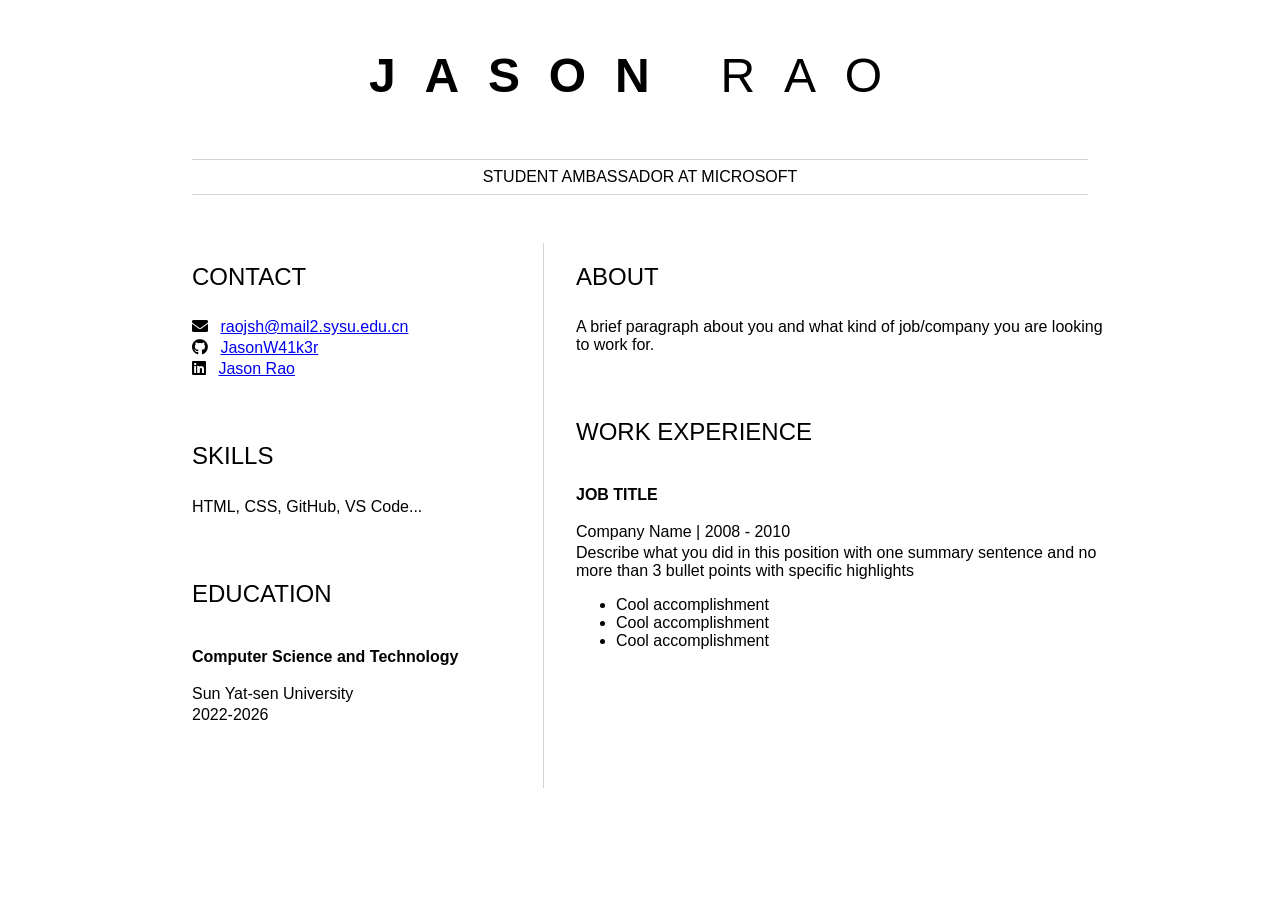
==== index.html @ 5c61548c "initial commit" ====
<html>
	<head>
		<link href="style.css" rel="stylesheet">
        <link rel="stylesheet" href="https://cdnjs.cloudflare.com/ajax/libs/font-awesome/5.15.4/css/all.min.css">
		<title>Your Name resume</title>
	</head>

	<body>
		<header id="header">
			<!-- resume header with your name and title -->
			<h1><b>JASON</b> RAO</h1>
			<hr>
			STUDENT AMBASSADOR AT MICROSOFT
			<hr>
		</header>
		<main>
			<article id="mainLeft">
				<section>
					<h2>CONTACT</h2>
					<p>
                        <i class="fa fa-envelope" aria-hidden="true"></i>
                        <a href="mailto:raojsh@mail2.sysu.edu.cn">raojsh@mail2.sysu.edu.cn</a>
                    </p>
                    <p>
                        <i class="fab fa-github" aria-hidden="true"></i>
                        <a href="github.com/JasonW41k3r">JasonW41k3r</a>
                    </p>
                    <p>
                        <i class="fab fa-linkedin" aria-hidden="true"></i>
                        <a href="linkedin.com/jason-rao-028b2226b">Jason Rao</a>
                    </p>
				</section>
				<section>
					<h2>SKILLS</h2>
                    <p>HTML, CSS, GitHub, VS Code...</p>
				</section>
				<section>
					<h2>EDUCATION</h2>
					<h3><b>Computer Science and Technology</b></h3>
	<p>
		Sun Yat-sen University
	</p>
	<p>
		2022-2026
	</p>
				</section>            
			</article>
			<article id="mainRight">
				<section>
					<h2>ABOUT</h2>
					<p>A brief paragraph about you and what kind of job/company you are looking to work for.</p>
				</section>
				<section>
					<h2>WORK EXPERIENCE</h2>
					<h3><b>JOB TITLE</b></h3>
<p>
		Company Name | 2008 - 2010
</p>
<p>
		Describe what you did in this position with one summary sentence and no more than 3 bullet points with specific highlights
</p>
<ul>
		<li>Cool accomplishment</li>
		<li>Cool accomplishment</li>
		<li>Cool accomplishment</li>
</ul>
				</section>
			</article>
		</main>
	</body>
</html>
---- style.css ----
body {
    font-family: 'Segoe UI', Tahoma, Geneva, Verdana, sans-serif;
    font-size: 16px;
    max-width: 960px;
    margin: auto;
}

h1 {
    font-size: 3em;
    letter-spacing: .6em;
    padding-top: 1em;
    padding-bottom: 1em;
}

h2 {
    font-size: 1.5em;
    padding-bottom: 1em;
}

h3 {
    font-size: 1em;
    padding-bottom: 1em;
}

main { 
    display: grid;
    grid-template-columns: 40% 60%;
    margin-top: 3em;
}

header {
    text-align: center;
    margin: auto 2em;
}

section {
    margin: auto 1em 4em 2em;
}

i {
    margin-right: .5em;
}

p {
    margin: .2em auto
}

hr {
    border: none;
    background-color: lightgray;
    height: 1px;
}

h1, h2, h3 {
    font-weight: 100;
    margin-bottom: 0;
}

#mainLeft {
    border-right: 1px solid lightgray;
}
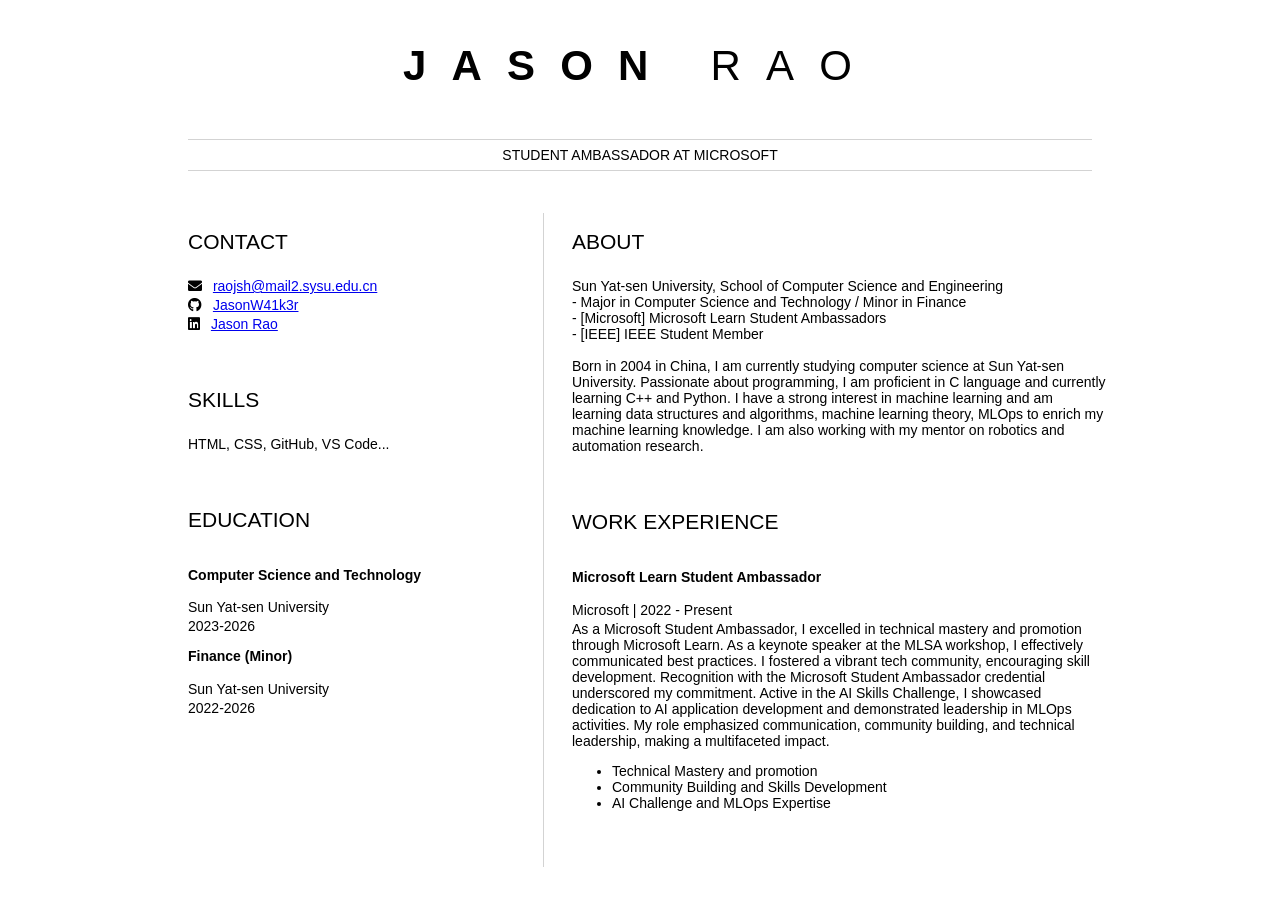
==== commit 3138b80c: "change" ====
--- a/index.html
+++ b/index.html
@@ -41,6 +41,13 @@
 		Sun Yat-sen University
 	</p>
 	<p>
+		2023-2026
+	</p>
+	<h3><b>Finance (Minor)</b></h3>
+	<p>
+		Sun Yat-sen University
+	</p>
+	<p>
 		2022-2026
 	</p>
 				</section>            
@@ -48,21 +55,27 @@
 			<article id="mainRight">
 				<section>
 					<h2>ABOUT</h2>
-					<p>A brief paragraph about you and what kind of job/company you are looking to work for.</p>
+					<p>Sun Yat-sen University, School of Computer Science and Engineering<br>
+						- Major in Computer Science and Technology / Minor in Finance<br>
+						- [Microsoft] Microsoft Learn Student Ambassadors<br>
+						- [IEEE] IEEE Student Member<br>
+						<br>
+					    Born in 2004 in China, I am currently studying computer science at Sun Yat-sen University. Passionate about programming, I am proficient in C language and currently learning C++ and Python. I have a strong interest in machine learning and am learning data structures and algorithms, machine learning theory, MLOps to enrich my machine learning knowledge. I am also working with my mentor on robotics and automation research.</p>
 				</section>
 				<section>
 					<h2>WORK EXPERIENCE</h2>
-					<h3><b>JOB TITLE</b></h3>
+					<h3><b>Microsoft Learn Student Ambassador</b></h3>
 <p>
-		Company Name | 2008 - 2010
+		Microsoft | 2022 - Present
 </p>
 <p>
-		Describe what you did in this position with one summary sentence and no more than 3 bullet points with specific highlights
+		
+As a Microsoft Student Ambassador, I excelled in technical mastery and promotion through Microsoft Learn. As a keynote speaker at the MLSA workshop, I effectively communicated best practices. I fostered a vibrant tech community, encouraging skill development. Recognition with the Microsoft Student Ambassador credential underscored my commitment. Active in the AI Skills Challenge, I showcased dedication to AI application development and demonstrated leadership in MLOps activities. My role emphasized communication, community building, and technical leadership, making a multifaceted impact.
 </p>
 <ul>
-		<li>Cool accomplishment</li>
-		<li>Cool accomplishment</li>
-		<li>Cool accomplishment</li>
+		<li>Technical Mastery and promotion</li>
+		<li>Community Building and Skills Development</li>
+		<li>AI Challenge and MLOps Expertise</li>
 </ul>
 				</section>
 			</article>
--- a/style.css
+++ b/style.css
@@ -1,6 +1,6 @@
 body {
     font-family: 'Segoe UI', Tahoma, Geneva, Verdana, sans-serif;
-    font-size: 16px;
+    font-size: 14px;
     max-width: 960px;
     margin: auto;
 }
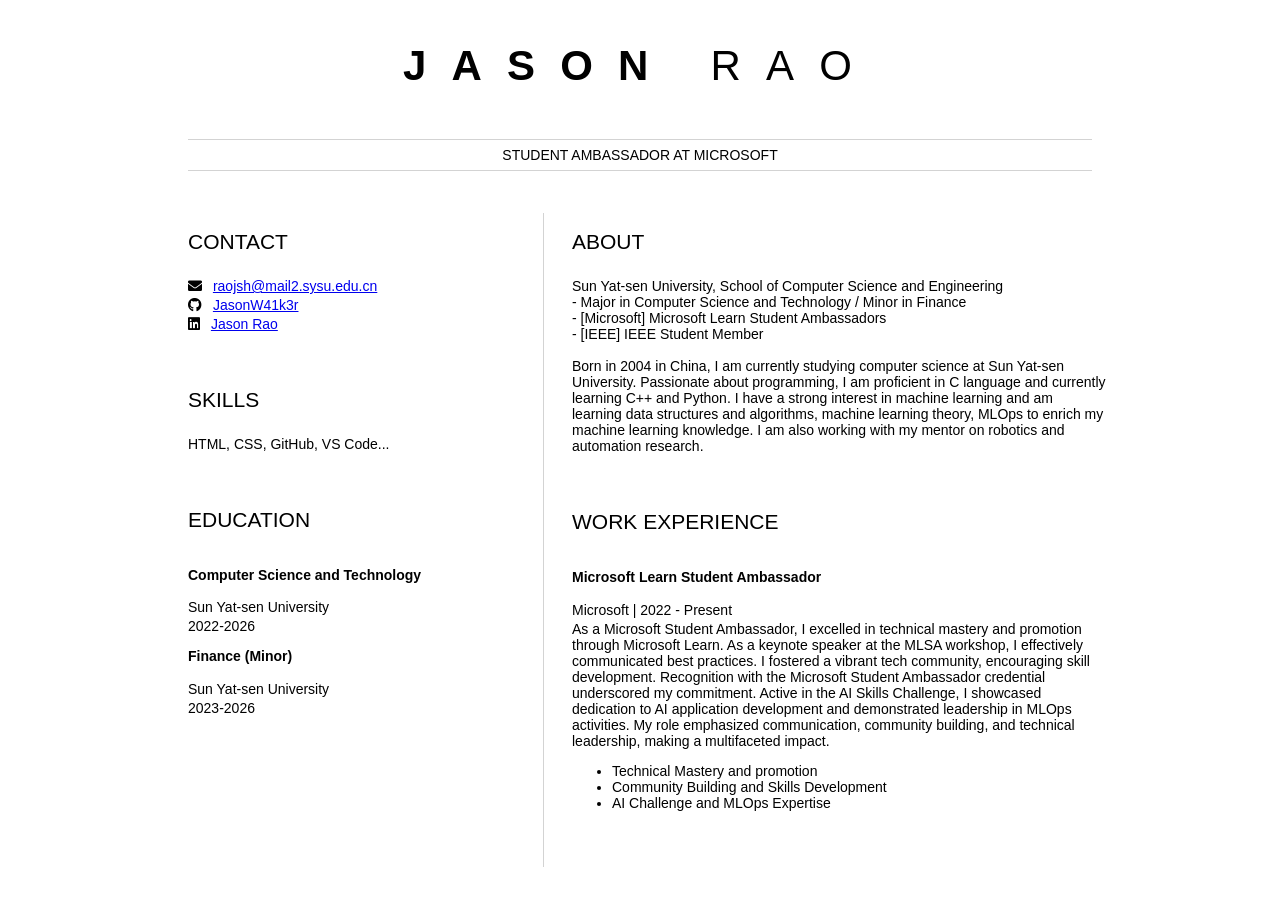
==== commit 1268a9cd: "update education" ====
--- a/index.html
+++ b/index.html
@@ -2,7 +2,7 @@
 	<head>
 		<link href="style.css" rel="stylesheet">
         <link rel="stylesheet" href="https://cdnjs.cloudflare.com/ajax/libs/font-awesome/5.15.4/css/all.min.css">
-		<title>Your Name resume</title>
+		<title>Jason Rao resume</title>
 	</head>
 
 	<body>
@@ -41,14 +41,14 @@
 		Sun Yat-sen University
 	</p>
 	<p>
-		2023-2026
+		2022-2026
 	</p>
 	<h3><b>Finance (Minor)</b></h3>
 	<p>
 		Sun Yat-sen University
 	</p>
 	<p>
-		2022-2026
+		2023-2026
 	</p>
 				</section>            
 			</article>
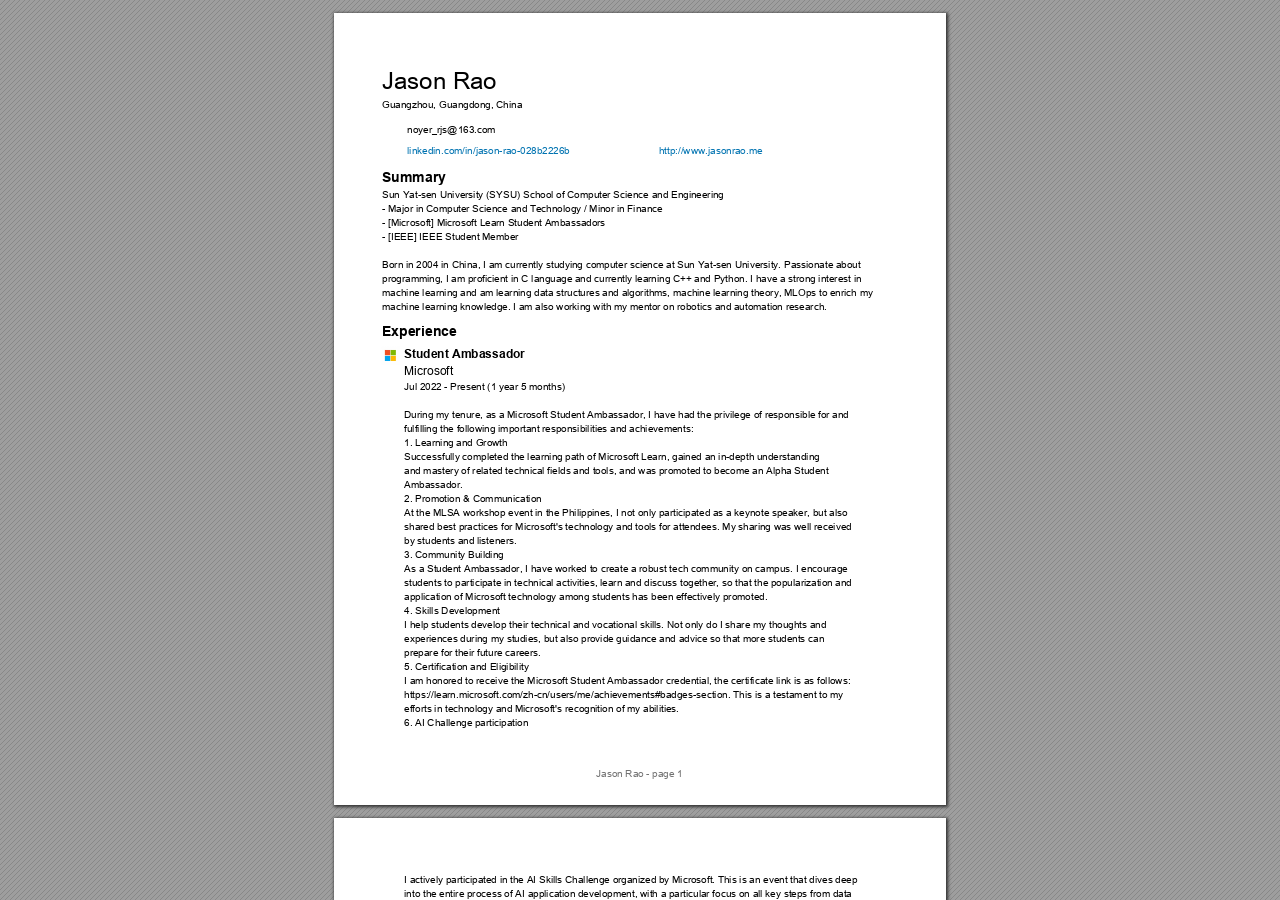
==== commit 0cbdf7a3: "Rename Resume-Jason-Rao.html to index.html" ====
--- a/index.html
+++ b/index.html
@@ -1,84 +1,266 @@
-<html>
-	<head>
-		<link href="style.css" rel="stylesheet">
-        <link rel="stylesheet" href="https://cdnjs.cloudflare.com/ajax/libs/font-awesome/5.15.4/css/all.min.css">
-		<title>Jason Rao resume</title>
-	</head>
-
-	<body>
-		<header id="header">
-			<!-- resume header with your name and title -->
-			<h1><b>JASON</b> RAO</h1>
-			<hr>
-			STUDENT AMBASSADOR AT MICROSOFT
-			<hr>
-		</header>
-		<main>
-			<article id="mainLeft">
-				<section>
-					<h2>CONTACT</h2>
-					<p>
-                        <i class="fa fa-envelope" aria-hidden="true"></i>
-                        <a href="mailto:raojsh@mail2.sysu.edu.cn">raojsh@mail2.sysu.edu.cn</a>
-                    </p>
-                    <p>
-                        <i class="fab fa-github" aria-hidden="true"></i>
-                        <a href="github.com/JasonW41k3r">JasonW41k3r</a>
-                    </p>
-                    <p>
-                        <i class="fab fa-linkedin" aria-hidden="true"></i>
-                        <a href="linkedin.com/jason-rao-028b2226b">Jason Rao</a>
-                    </p>
-				</section>
-				<section>
-					<h2>SKILLS</h2>
-                    <p>HTML, CSS, GitHub, VS Code...</p>
-				</section>
-				<section>
-					<h2>EDUCATION</h2>
-					<h3><b>Computer Science and Technology</b></h3>
-	<p>
-		Sun Yat-sen University
-	</p>
-	<p>
-		2022-2026
-	</p>
-	<h3><b>Finance (Minor)</b></h3>
-	<p>
-		Sun Yat-sen University
-	</p>
-	<p>
-		2023-2026
-	</p>
-				</section>            
-			</article>
-			<article id="mainRight">
-				<section>
-					<h2>ABOUT</h2>
-					<p>Sun Yat-sen University, School of Computer Science and Engineering<br>
-						- Major in Computer Science and Technology / Minor in Finance<br>
-						- [Microsoft] Microsoft Learn Student Ambassadors<br>
-						- [IEEE] IEEE Student Member<br>
-						<br>
-					    Born in 2004 in China, I am currently studying computer science at Sun Yat-sen University. Passionate about programming, I am proficient in C language and currently learning C++ and Python. I have a strong interest in machine learning and am learning data structures and algorithms, machine learning theory, MLOps to enrich my machine learning knowledge. I am also working with my mentor on robotics and automation research.</p>
-				</section>
-				<section>
-					<h2>WORK EXPERIENCE</h2>
-					<h3><b>Microsoft Learn Student Ambassador</b></h3>
-<p>
-		Microsoft | 2022 - Present
-</p>
-<p>
-		
-As a Microsoft Student Ambassador, I excelled in technical mastery and promotion through Microsoft Learn. As a keynote speaker at the MLSA workshop, I effectively communicated best practices. I fostered a vibrant tech community, encouraging skill development. Recognition with the Microsoft Student Ambassador credential underscored my commitment. Active in the AI Skills Challenge, I showcased dedication to AI application development and demonstrated leadership in MLOps activities. My role emphasized communication, community building, and technical leadership, making a multifaceted impact.
-</p>
-<ul>
-		<li>Technical Mastery and promotion</li>
-		<li>Community Building and Skills Development</li>
-		<li>AI Challenge and MLOps Expertise</li>
-</ul>
-				</section>
-			</article>
-		</main>
-	</body>
-</html>+<!DOCTYPE html>
+<!-- Created by pdf2htmlEX (https://github.com/pdf2htmlEX/pdf2htmlEX) -->
+<html xmlns="http://www.w3.org/1999/xhtml">
+<head>
+<meta charset="utf-8"/>
+<meta name="generator" content="pdf2htmlEX"/>
+<meta http-equiv="X-UA-Compatible" content="IE=edge,chrome=1"/>
+<style type="text/css">
+/*! 
+ * Base CSS for pdf2htmlEX
+ * Copyright 2012,2013 Lu Wang <coolwanglu@gmail.com> 
+ * https://github.com/pdf2htmlEX/pdf2htmlEX/blob/master/share/LICENSE
+ */#sidebar{position:absolute;top:0;left:0;bottom:0;width:250px;padding:0;margin:0;overflow:auto}#page-container{position:absolute;top:0;left:0;margin:0;padding:0;border:0}@media screen{#sidebar.opened+#page-container{left:250px}#page-container{bottom:0;right:0;overflow:auto}.loading-indicator{display:none}.loading-indicator.active{display:block;position:absolute;width:64px;height:64px;top:50%;left:50%;margin-top:-32px;margin-left:-32px}.loading-indicator img{position:absolute;top:0;left:0;bottom:0;right:0}}@media print{@page{margin:0}html{margin:0}body{margin:0;-webkit-print-color-adjust:exact}#sidebar{display:none}#page-container{width:auto;height:auto;overflow:visible;background-color:transparent}.d{display:none}}.pf{position:relative;background-color:white;overflow:hidden;margin:0;border:0}.pc{position:absolute;border:0;padding:0;margin:0;top:0;left:0;width:100%;height:100%;overflow:hidden;display:block;transform-origin:0 0;-ms-transform-origin:0 0;-webkit-transform-origin:0 0}.pc.opened{display:block}.bf{position:absolute;border:0;margin:0;top:0;bottom:0;width:100%;height:100%;-ms-user-select:none;-moz-user-select:none;-webkit-user-select:none;user-select:none}.bi{position:absolute;border:0;margin:0;-ms-user-select:none;-moz-user-select:none;-webkit-user-select:none;user-select:none}@media print{.pf{margin:0;box-shadow:none;page-break-after:always;page-break-inside:avoid}@-moz-document url-prefix(){.pf{overflow:visible;border:1px solid #fff}.pc{overflow:visible}}}.c{position:absolute;border:0;padding:0;margin:0;overflow:hidden;display:block}.t{position:absolute;white-space:pre;font-size:1px;transform-origin:0 100%;-ms-transform-origin:0 100%;-webkit-transform-origin:0 100%;unicode-bidi:bidi-override;-moz-font-feature-settings:"liga" 0}.t:after{content:''}.t:before{content:'';display:inline-block}.t span{position:relative;unicode-bidi:bidi-override}._{display:inline-block;color:transparent;z-index:-1}::selection{background:rgba(127,255,255,0.4)}::-moz-selection{background:rgba(127,255,255,0.4)}.pi{display:none}.d{position:absolute;transform-origin:0 100%;-ms-transform-origin:0 100%;-webkit-transform-origin:0 100%}.it{border:0;background-color:rgba(255,255,255,0.0)}.ir:hover{cursor:pointer}</style>
+<style type="text/css">
+/*! 
+ * Fancy styles for pdf2htmlEX
+ * Copyright 2012,2013 Lu Wang <coolwanglu@gmail.com> 
+ * https://github.com/pdf2htmlEX/pdf2htmlEX/blob/master/share/LICENSE
+ */@keyframes fadein{from{opacity:0}to{opacity:1}}@-webkit-keyframes fadein{from{opacity:0}to{opacity:1}}@keyframes swing{0{transform:rotate(0)}10%{transform:rotate(0)}90%{transform:rotate(720deg)}100%{transform:rotate(720deg)}}@-webkit-keyframes swing{0{-webkit-transform:rotate(0)}10%{-webkit-transform:rotate(0)}90%{-webkit-transform:rotate(720deg)}100%{-webkit-transform:rotate(720deg)}}@media screen{#sidebar{background-color:#2f3236;background-image:url("[data-uri]")}#outline{font-family:Georgia,Times,"Times New Roman",serif;font-size:13px;margin:2em 1em}#outline ul{padding:0}#outline li{list-style-type:none;margin:1em 0}#outline li>ul{margin-left:1em}#outline a,#outline a:visited,#outline a:hover,#outline a:active{line-height:1.2;color:#e8e8e8;text-overflow:ellipsis;white-space:nowrap;text-decoration:none;display:block;overflow:hidden;outline:0}#outline a:hover{color:#0cf}#page-container{background-color:#9e9e9e;background-image:url("[data-uri]");-webkit-transition:left 500ms;transition:left 500ms}.pf{margin:13px auto;box-shadow:1px 1px 3px 1px #333;border-collapse:separate}.pc.opened{-webkit-animation:fadein 100ms;animation:fadein 100ms}.loading-indicator.active{-webkit-animation:swing 1.5s ease-in-out .01s infinite alternate none;animation:swing 1.5s ease-in-out .01s infinite alternate none}.checked{background:no-repeat url([data-uri])}}</style>
+<style type="text/css">
+.ff0{font-family:sans-serif;visibility:hidden;}
+@font-face{font-family:ff1;src:url('[data-uri]')format("woff");}.ff1{font-family:ff1;line-height:1.037109;font-style:normal;font-weight:normal;visibility:visible;}
+@font-face{font-family:ff2;src:url('[data-uri]')format("woff");}.ff2{font-family:ff2;line-height:0.938477;font-style:normal;font-weight:normal;visibility:visible;}
+.m0{transform:matrix(0.250000,0.000000,0.000000,0.250000,0,0);-ms-transform:matrix(0.250000,0.000000,0.000000,0.250000,0,0);-webkit-transform:matrix(0.250000,0.000000,0.000000,0.250000,0,0);}
+.m1{transform:none;-ms-transform:none;-webkit-transform:none;}
+.v0{vertical-align:0.000000px;}
+.ls0{letter-spacing:0.000000px;}
+.sc_{text-shadow:none;}
+.sc0{text-shadow:-0.015em 0 transparent,0 0.015em transparent,0.015em 0 transparent,0 -0.015em  transparent;}
+@media screen and (-webkit-min-device-pixel-ratio:0){
+.sc_{-webkit-text-stroke:0px transparent;}
+.sc0{-webkit-text-stroke:0.015em transparent;text-shadow:none;}
+}
+.ws1{word-spacing:0.000000px;}
+.ws0{word-spacing:345.200000px;}
+._0{margin-left:-2.640000px;}
+.fc1{color:rgb(0,115,177);}
+.fc2{color:rgb(114,114,114);}
+.fc0{color:rgb(0,0,0);}
+.fs1{font-size:40.000000px;}
+.fs3{font-size:48.000000px;}
+.fs2{font-size:56.000000px;}
+.fs0{font-size:96.000000px;}
+.y0{bottom:-0.500000px;}
+.y2b{bottom:28.405000px;}
+.y2a{bottom:79.196999px;}
+.y29{bottom:93.196999px;}
+.y28{bottom:107.196999px;}
+.y27{bottom:121.196999px;}
+.y26{bottom:135.196999px;}
+.y25{bottom:149.196999px;}
+.y24{bottom:163.196999px;}
+.y23{bottom:177.196999px;}
+.y22{bottom:191.196999px;}
+.y21{bottom:205.196999px;}
+.y20{bottom:219.196999px;}
+.y1f{bottom:233.196999px;}
+.y1e{bottom:247.196999px;}
+.y1d{bottom:261.196999px;}
+.y1c{bottom:275.196999px;}
+.y1b{bottom:289.196999px;}
+.y1a{bottom:303.196999px;}
+.y19{bottom:317.196999px;}
+.y18{bottom:331.196999px;}
+.y17{bottom:345.196999px;}
+.y3c{bottom:349.745001px;}
+.y16{bottom:359.196999px;}
+.y3b{bottom:363.745000px;}
+.y15{bottom:373.196999px;}
+.y3a{bottom:379.723999px;}
+.y14{bottom:387.197001px;}
+.y13{bottom:401.197000px;}
+.y39{bottom:414.652000px;}
+.y12{bottom:415.197000px;}
+.y11{bottom:430.078000px;}
+.y10{bottom:446.884000px;}
+.y38{bottom:451.452000px;}
+.yf{bottom:468.776000px;}
+.y37{bottom:488.252000px;}
+.ye{bottom:494.816999px;}
+.yd{bottom:508.816999px;}
+.y36{bottom:510.143997px;}
+.yc{bottom:522.816999px;}
+.yb{bottom:536.816999px;}
+.y35{bottom:544.185000px;}
+.ya{bottom:550.816999px;}
+.y34{bottom:559.066000px;}
+.y9{bottom:564.816999px;}
+.y33{bottom:575.872000px;}
+.y8{bottom:578.816999px;}
+.y7{bottom:592.817001px;}
+.y6{bottom:606.817000px;}
+.y32{bottom:611.785000px;}
+.y5{bottom:622.796000px;}
+.y31{bottom:626.666000px;}
+.y30{bottom:643.472000px;}
+.y4{bottom:651.229000px;}
+.y2f{bottom:665.364000px;}
+.y3{bottom:672.013000px;}
+.y2{bottom:697.405000px;}
+.y2e{bottom:699.404999px;}
+.y2d{bottom:713.405001px;}
+.y1{bottom:715.771999px;}
+.y2c{bottom:727.405000px;}
+.h3{height:33.085938px;}
+.h5{height:34.945312px;}
+.h6{height:39.703125px;}
+.h4{height:40.769531px;}
+.h2{height:79.406250px;}
+.h0{height:792.000000px;}
+.h1{height:792.500000px;}
+.w0{width:612.000000px;}
+.w1{width:612.500000px;}
+.x0{left:0.000000px;}
+.x1{left:48.000000px;}
+.x5{left:54.000000px;}
+.x3{left:70.000000px;}
+.x2{left:73.000000px;}
+.x4{left:262.385010px;}
+@media print{
+.v0{vertical-align:0.000000pt;}
+.ls0{letter-spacing:0.000000pt;}
+.ws1{word-spacing:0.000000pt;}
+.ws0{word-spacing:460.266667pt;}
+._0{margin-left:-3.520000pt;}
+.fs1{font-size:53.333333pt;}
+.fs3{font-size:64.000000pt;}
+.fs2{font-size:74.666667pt;}
+.fs0{font-size:128.000000pt;}
+.y0{bottom:-0.666667pt;}
+.y2b{bottom:37.873333pt;}
+.y2a{bottom:105.595998pt;}
+.y29{bottom:124.262665pt;}
+.y28{bottom:142.929332pt;}
+.y27{bottom:161.595998pt;}
+.y26{bottom:180.262665pt;}
+.y25{bottom:198.929332pt;}
+.y24{bottom:217.595998pt;}
+.y23{bottom:236.262665pt;}
+.y22{bottom:254.929332pt;}
+.y21{bottom:273.595998pt;}
+.y20{bottom:292.262665pt;}
+.y1f{bottom:310.929332pt;}
+.y1e{bottom:329.595998pt;}
+.y1d{bottom:348.262665pt;}
+.y1c{bottom:366.929332pt;}
+.y1b{bottom:385.595998pt;}
+.y1a{bottom:404.262665pt;}
+.y19{bottom:422.929332pt;}
+.y18{bottom:441.595998pt;}
+.y17{bottom:460.262665pt;}
+.y3c{bottom:466.326668pt;}
+.y16{bottom:478.929332pt;}
+.y3b{bottom:484.993333pt;}
+.y15{bottom:497.595998pt;}
+.y3a{bottom:506.298665pt;}
+.y14{bottom:516.262668pt;}
+.y13{bottom:534.929333pt;}
+.y39{bottom:552.869333pt;}
+.y12{bottom:553.596000pt;}
+.y11{bottom:573.437333pt;}
+.y10{bottom:595.845333pt;}
+.y38{bottom:601.936000pt;}
+.yf{bottom:625.034667pt;}
+.y37{bottom:651.002666pt;}
+.ye{bottom:659.755998pt;}
+.yd{bottom:678.422665pt;}
+.y36{bottom:680.191996pt;}
+.yc{bottom:697.089332pt;}
+.yb{bottom:715.755998pt;}
+.y35{bottom:725.580000pt;}
+.ya{bottom:734.422665pt;}
+.y34{bottom:745.421333pt;}
+.y9{bottom:753.089332pt;}
+.y33{bottom:767.829333pt;}
+.y8{bottom:771.755998pt;}
+.y7{bottom:790.422668pt;}
+.y6{bottom:809.089333pt;}
+.y32{bottom:815.713333pt;}
+.y5{bottom:830.394667pt;}
+.y31{bottom:835.554667pt;}
+.y30{bottom:857.962666pt;}
+.y4{bottom:868.305333pt;}
+.y2f{bottom:887.152000pt;}
+.y3{bottom:896.017333pt;}
+.y2{bottom:929.873333pt;}
+.y2e{bottom:932.539998pt;}
+.y2d{bottom:951.206668pt;}
+.y1{bottom:954.362666pt;}
+.y2c{bottom:969.873333pt;}
+.h3{height:44.114583pt;}
+.h5{height:46.593750pt;}
+.h6{height:52.937500pt;}
+.h4{height:54.359375pt;}
+.h2{height:105.875000pt;}
+.h0{height:1056.000000pt;}
+.h1{height:1056.666667pt;}
+.w0{width:816.000000pt;}
+.w1{width:816.666667pt;}
+.x0{left:0.000000pt;}
+.x1{left:64.000000pt;}
+.x5{left:72.000000pt;}
+.x3{left:93.333333pt;}
+.x2{left:97.333333pt;}
+.x4{left:349.846680pt;}
+}
+</style>
+<script>
+/*
+ Copyright 2012 Mozilla Foundation 
+ Copyright 2013 Lu Wang <coolwanglu@gmail.com>
+ Apachine License Version 2.0 
+*/
+(function(){function b(a,b,e,f){var c=(a.className||"").split(/\s+/g);""===c[0]&&c.shift();var d=c.indexOf(b);0>d&&e&&c.push(b);0<=d&&f&&c.splice(d,1);a.className=c.join(" ");return 0<=d}if(!("classList"in document.createElement("div"))){var e={add:function(a){b(this.element,a,!0,!1)},contains:function(a){return b(this.element,a,!1,!1)},remove:function(a){b(this.element,a,!1,!0)},toggle:function(a){b(this.element,a,!0,!0)}};Object.defineProperty(HTMLElement.prototype,"classList",{get:function(){if(this._classList)return this._classList;
+var a=Object.create(e,{element:{value:this,writable:!1,enumerable:!0}});Object.defineProperty(this,"_classList",{value:a,writable:!1,enumerable:!1});return a},enumerable:!0})}})();
+</script>
+<script>
+(function(){/*
+ pdf2htmlEX.js: Core UI functions for pdf2htmlEX 
+ Copyright 2012,2013 Lu Wang <coolwanglu@gmail.com> and other contributors 
+ https://github.com/pdf2htmlEX/pdf2htmlEX/blob/master/share/LICENSE 
+*/
+var pdf2htmlEX=window.pdf2htmlEX=window.pdf2htmlEX||{},CSS_CLASS_NAMES={page_frame:"pf",page_content_box:"pc",page_data:"pi",background_image:"bi",link:"l",input_radio:"ir",__dummy__:"no comma"},DEFAULT_CONFIG={container_id:"page-container",sidebar_id:"sidebar",outline_id:"outline",loading_indicator_cls:"loading-indicator",preload_pages:3,render_timeout:100,scale_step:0.9,key_handler:!0,hashchange_handler:!0,view_history_handler:!0,__dummy__:"no comma"},EPS=1E-6;
+function invert(a){var b=a[0]*a[3]-a[1]*a[2];return[a[3]/b,-a[1]/b,-a[2]/b,a[0]/b,(a[2]*a[5]-a[3]*a[4])/b,(a[1]*a[4]-a[0]*a[5])/b]}function transform(a,b){return[a[0]*b[0]+a[2]*b[1]+a[4],a[1]*b[0]+a[3]*b[1]+a[5]]}function get_page_number(a){return parseInt(a.getAttribute("data-page-no"),16)}function disable_dragstart(a){for(var b=0,c=a.length;b<c;++b)a[b].addEventListener("dragstart",function(){return!1},!1)}
+function clone_and_extend_objs(a){for(var b={},c=0,e=arguments.length;c<e;++c){var h=arguments[c],d;for(d in h)h.hasOwnProperty(d)&&(b[d]=h[d])}return b}
+function Page(a){if(a){this.shown=this.loaded=!1;this.page=a;this.num=get_page_number(a);this.original_height=a.clientHeight;this.original_width=a.clientWidth;var b=a.getElementsByClassName(CSS_CLASS_NAMES.page_content_box)[0];b&&(this.content_box=b,this.original_scale=this.cur_scale=this.original_height/b.clientHeight,this.page_data=JSON.parse(a.getElementsByClassName(CSS_CLASS_NAMES.page_data)[0].getAttribute("data-data")),this.ctm=this.page_data.ctm,this.ictm=invert(this.ctm),this.loaded=!0)}}
+Page.prototype={hide:function(){this.loaded&&this.shown&&(this.content_box.classList.remove("opened"),this.shown=!1)},show:function(){this.loaded&&!this.shown&&(this.content_box.classList.add("opened"),this.shown=!0)},rescale:function(a){this.cur_scale=0===a?this.original_scale:a;this.loaded&&(a=this.content_box.style,a.msTransform=a.webkitTransform=a.transform="scale("+this.cur_scale.toFixed(3)+")");a=this.page.style;a.height=this.original_height*this.cur_scale+"px";a.width=this.original_width*this.cur_scale+
+"px"},view_position:function(){var a=this.page,b=a.parentNode;return[b.scrollLeft-a.offsetLeft-a.clientLeft,b.scrollTop-a.offsetTop-a.clientTop]},height:function(){return this.page.clientHeight},width:function(){return this.page.clientWidth}};function Viewer(a){this.config=clone_and_extend_objs(DEFAULT_CONFIG,0<arguments.length?a:{});this.pages_loading=[];this.init_before_loading_content();var b=this;document.addEventListener("DOMContentLoaded",function(){b.init_after_loading_content()},!1)}
+Viewer.prototype={scale:1,cur_page_idx:0,first_page_idx:0,init_before_loading_content:function(){this.pre_hide_pages()},initialize_radio_button:function(){for(var a=document.getElementsByClassName(CSS_CLASS_NAMES.input_radio),b=0;b<a.length;b++)a[b].addEventListener("click",function(){this.classList.toggle("checked")})},init_after_loading_content:function(){this.sidebar=document.getElementById(this.config.sidebar_id);this.outline=document.getElementById(this.config.outline_id);this.container=document.getElementById(this.config.container_id);
+this.loading_indicator=document.getElementsByClassName(this.config.loading_indicator_cls)[0];for(var a=!0,b=this.outline.childNodes,c=0,e=b.length;c<e;++c)if("ul"===b[c].nodeName.toLowerCase()){a=!1;break}a||this.sidebar.classList.add("opened");this.find_pages();if(0!=this.pages.length){disable_dragstart(document.getElementsByClassName(CSS_CLASS_NAMES.background_image));this.config.key_handler&&this.register_key_handler();var h=this;this.config.hashchange_handler&&window.addEventListener("hashchange",
+function(a){h.navigate_to_dest(document.location.hash.substring(1))},!1);this.config.view_history_handler&&window.addEventListener("popstate",function(a){a.state&&h.navigate_to_dest(a.state)},!1);this.container.addEventListener("scroll",function(){h.update_page_idx();h.schedule_render(!0)},!1);[this.container,this.outline].forEach(function(a){a.addEventListener("click",h.link_handler.bind(h),!1)});this.initialize_radio_button();this.render()}},find_pages:function(){for(var a=[],b={},c=this.container.childNodes,
+e=0,h=c.length;e<h;++e){var d=c[e];d.nodeType===Node.ELEMENT_NODE&&d.classList.contains(CSS_CLASS_NAMES.page_frame)&&(d=new Page(d),a.push(d),b[d.num]=a.length-1)}this.pages=a;this.page_map=b},load_page:function(a,b,c){var e=this.pages;if(!(a>=e.length||(e=e[a],e.loaded||this.pages_loading[a]))){var e=e.page,h=e.getAttribute("data-page-url");if(h){this.pages_loading[a]=!0;var d=e.getElementsByClassName(this.config.loading_indicator_cls)[0];"undefined"===typeof d&&(d=this.loading_indicator.cloneNode(!0),
+d.classList.add("active"),e.appendChild(d));var f=this,g=new XMLHttpRequest;g.open("GET",h,!0);g.onload=function(){if(200===g.status||0===g.status){var b=document.createElement("div");b.innerHTML=g.responseText;for(var d=null,b=b.childNodes,e=0,h=b.length;e<h;++e){var p=b[e];if(p.nodeType===Node.ELEMENT_NODE&&p.classList.contains(CSS_CLASS_NAMES.page_frame)){d=p;break}}b=f.pages[a];f.container.replaceChild(d,b.page);b=new Page(d);f.pages[a]=b;b.hide();b.rescale(f.scale);disable_dragstart(d.getElementsByClassName(CSS_CLASS_NAMES.background_image));
+f.schedule_render(!1);c&&c(b)}delete f.pages_loading[a]};g.send(null)}void 0===b&&(b=this.config.preload_pages);0<--b&&(f=this,setTimeout(function(){f.load_page(a+1,b)},0))}},pre_hide_pages:function(){var a="@media screen{."+CSS_CLASS_NAMES.page_content_box+"{display:none;}}",b=document.createElement("style");b.styleSheet?b.styleSheet.cssText=a:b.appendChild(document.createTextNode(a));document.head.appendChild(b)},render:function(){for(var a=this.container,b=a.scrollTop,c=a.clientHeight,a=b-c,b=
+b+c+c,c=this.pages,e=0,h=c.length;e<h;++e){var d=c[e],f=d.page,g=f.offsetTop+f.clientTop,f=g+f.clientHeight;g<=b&&f>=a?d.loaded?d.show():this.load_page(e):d.hide()}},update_page_idx:function(){var a=this.pages,b=a.length;if(!(2>b)){for(var c=this.container,e=c.scrollTop,c=e+c.clientHeight,h=-1,d=b,f=d-h;1<f;){var g=h+Math.floor(f/2),f=a[g].page;f.offsetTop+f.clientTop+f.clientHeight>=e?d=g:h=g;f=d-h}this.first_page_idx=d;for(var g=h=this.cur_page_idx,k=0;d<b;++d){var f=a[d].page,l=f.offsetTop+f.clientTop,
+f=f.clientHeight;if(l>c)break;f=(Math.min(c,l+f)-Math.max(e,l))/f;if(d===h&&Math.abs(f-1)<=EPS){g=h;break}f>k&&(k=f,g=d)}this.cur_page_idx=g}},schedule_render:function(a){if(void 0!==this.render_timer){if(!a)return;clearTimeout(this.render_timer)}var b=this;this.render_timer=setTimeout(function(){delete b.render_timer;b.render()},this.config.render_timeout)},register_key_handler:function(){var a=this;window.addEventListener("DOMMouseScroll",function(b){if(b.ctrlKey){b.preventDefault();var c=a.container,
+e=c.getBoundingClientRect(),c=[b.clientX-e.left-c.clientLeft,b.clientY-e.top-c.clientTop];a.rescale(Math.pow(a.config.scale_step,b.detail),!0,c)}},!1);window.addEventListener("keydown",function(b){var c=!1,e=b.ctrlKey||b.metaKey,h=b.altKey;switch(b.keyCode){case 61:case 107:case 187:e&&(a.rescale(1/a.config.scale_step,!0),c=!0);break;case 173:case 109:case 189:e&&(a.rescale(a.config.scale_step,!0),c=!0);break;case 48:e&&(a.rescale(0,!1),c=!0);break;case 33:h?a.scroll_to(a.cur_page_idx-1):a.container.scrollTop-=
+a.container.clientHeight;c=!0;break;case 34:h?a.scroll_to(a.cur_page_idx+1):a.container.scrollTop+=a.container.clientHeight;c=!0;break;case 35:a.container.scrollTop=a.container.scrollHeight;c=!0;break;case 36:a.container.scrollTop=0,c=!0}c&&b.preventDefault()},!1)},rescale:function(a,b,c){var e=this.scale;this.scale=a=0===a?1:b?e*a:a;c||(c=[0,0]);b=this.container;c[0]+=b.scrollLeft;c[1]+=b.scrollTop;for(var h=this.pages,d=h.length,f=this.first_page_idx;f<d;++f){var g=h[f].page;if(g.offsetTop+g.clientTop>=
+c[1])break}g=f-1;0>g&&(g=0);var g=h[g].page,k=g.clientWidth,f=g.clientHeight,l=g.offsetLeft+g.clientLeft,m=c[0]-l;0>m?m=0:m>k&&(m=k);k=g.offsetTop+g.clientTop;c=c[1]-k;0>c?c=0:c>f&&(c=f);for(f=0;f<d;++f)h[f].rescale(a);b.scrollLeft+=m/e*a+g.offsetLeft+g.clientLeft-m-l;b.scrollTop+=c/e*a+g.offsetTop+g.clientTop-c-k;this.schedule_render(!0)},fit_width:function(){var a=this.cur_page_idx;this.rescale(this.container.clientWidth/this.pages[a].width(),!0);this.scroll_to(a)},fit_height:function(){var a=this.cur_page_idx;
+this.rescale(this.container.clientHeight/this.pages[a].height(),!0);this.scroll_to(a)},get_containing_page:function(a){for(;a;){if(a.nodeType===Node.ELEMENT_NODE&&a.classList.contains(CSS_CLASS_NAMES.page_frame)){a=get_page_number(a);var b=this.page_map;return a in b?this.pages[b[a]]:null}a=a.parentNode}return null},link_handler:function(a){var b=a.target,c=b.getAttribute("data-dest-detail");if(c){if(this.config.view_history_handler)try{var e=this.get_current_view_hash();window.history.replaceState(e,
+"","#"+e);window.history.pushState(c,"","#"+c)}catch(h){}this.navigate_to_dest(c,this.get_containing_page(b));a.preventDefault()}},navigate_to_dest:function(a,b){try{var c=JSON.parse(a)}catch(e){return}if(c instanceof Array){var h=c[0],d=this.page_map;if(h in d){for(var f=d[h],h=this.pages[f],d=2,g=c.length;d<g;++d){var k=c[d];if(null!==k&&"number"!==typeof k)return}for(;6>c.length;)c.push(null);var g=b||this.pages[this.cur_page_idx],d=g.view_position(),d=transform(g.ictm,[d[0],g.height()-d[1]]),
+g=this.scale,l=[0,0],m=!0,k=!1,n=this.scale;switch(c[1]){case "XYZ":l=[null===c[2]?d[0]:c[2]*n,null===c[3]?d[1]:c[3]*n];g=c[4];if(null===g||0===g)g=this.scale;k=!0;break;case "Fit":case "FitB":l=[0,0];k=!0;break;case "FitH":case "FitBH":l=[0,null===c[2]?d[1]:c[2]*n];k=!0;break;case "FitV":case "FitBV":l=[null===c[2]?d[0]:c[2]*n,0];k=!0;break;case "FitR":l=[c[2]*n,c[5]*n],m=!1,k=!0}if(k){this.rescale(g,!1);var p=this,c=function(a){l=transform(a.ctm,l);m&&(l[1]=a.height()-l[1]);p.scroll_to(f,l)};h.loaded?
+c(h):(this.load_page(f,void 0,c),this.scroll_to(f))}}}},scroll_to:function(a,b){var c=this.pages;if(!(0>a||a>=c.length)){c=c[a].view_position();void 0===b&&(b=[0,0]);var e=this.container;e.scrollLeft+=b[0]-c[0];e.scrollTop+=b[1]-c[1]}},get_current_view_hash:function(){var a=[],b=this.pages[this.cur_page_idx];a.push(b.num);a.push("XYZ");var c=b.view_position(),c=transform(b.ictm,[c[0],b.height()-c[1]]);a.push(c[0]/this.scale);a.push(c[1]/this.scale);a.push(this.scale);return JSON.stringify(a)}};
+pdf2htmlEX.Viewer=Viewer;})();
+</script>
+<script>
+try{
+pdf2htmlEX.defaultViewer = new pdf2htmlEX.Viewer({});
+}catch(e){}
+</script>
+<title></title>
+</head>
+<body>
+<div id="sidebar">
+<div id="outline">
+</div>
+</div>
+<div id="page-container">
+<div id="pf1" class="pf w0 h0" data-page-no="1"><div class="pc pc1 w0 h0"><img class="bi x0 y0 w1 h1" alt="" src="[data-uri]"/><div class="t m0 x1 h2 y1 ff1 fs0 fc0 sc0 ls0 ws1">Jason Rao</div><div class="t m0 x1 h3 y2 ff1 fs1 fc0 sc0 ls0 ws1">Guangzhou, Guangdong, China</div><div class="t m0 x2 h3 y3 ff1 fs1 fc0 sc0 ls0">noyer_rjs@163.com</div><div class="t m0 x2 h3 y4 ff1 fs1 fc1 sc0 ls0 ws0">linkedin.com/in/jason-rao-028b2226b<span class="_"> </span>http://www.jasonrao.me</div><div class="t m0 x1 h4 y5 ff2 fs2 fc0 sc0 ls0">Summary</div><div class="t m0 x1 h3 y6 ff1 fs1 fc0 sc0 ls0 ws1">Sun Yat-sen University (SYSU) School of Computer Science and Engineering</div><div class="t m0 x1 h3 y7 ff1 fs1 fc0 sc0 ls0 ws1">- Major in Computer Science and Technology / Minor in Finance</div><div class="t m0 x1 h3 y8 ff1 fs1 fc0 sc0 ls0 ws1">- [Microsoft] Microsoft Learn Student Ambassadors</div><div class="t m0 x1 h3 y9 ff1 fs1 fc0 sc0 ls0 ws1">- [IEEE] IEEE Student Member</div><div class="t m0 x1 h3 ya ff1 fs1 fc0 sc0 ls0"></div><div class="t m0 x1 h3 yb ff1 fs1 fc0 sc0 ls0 ws1">Born in 2004 in China, I am currently studying computer science at Sun Yat-sen University. Passionate about</div><div class="t m0 x1 h3 yc ff1 fs1 fc0 sc0 ls0 ws1">programming, I am proficient in C language and currently learning C++ and Python. I have a strong interest in</div><div class="t m0 x1 h3 yd ff1 fs1 fc0 sc0 ls0 ws1">machine learning and am learning data structures and algorithms, machine learning theory, MLOps to enrich my</div><div class="t m0 x1 h3 ye ff1 fs1 fc0 sc0 ls0 ws1">machine learning knowledge. I am also working with my mentor on robotics and automation research.</div><div class="t m0 x1 h4 yf ff2 fs2 fc0 sc0 ls0">Experience</div><div class="t m0 x3 h5 y10 ff2 fs3 fc0 sc0 ls0 ws1">Student Ambassador</div><div class="t m0 x3 h6 y11 ff1 fs3 fc0 sc0 ls0">Microsoft</div><div class="t m0 x3 h3 y12 ff1 fs1 fc0 sc0 ls0 ws1">Jul 2022 - Present (1 year 5 months)</div><div class="t m0 x3 h3 y13 ff1 fs1 fc0 sc0 ls0"></div><div class="t m0 x3 h3 y14 ff1 fs1 fc0 sc0 ls0 ws1">During my tenure, as a Microsoft Student Ambassador, I have had the privilege of responsible for and</div><div class="t m0 x3 h3 y15 ff1 fs1 fc0 sc0 ls0 ws1">fulfilling the following important responsibilities and achievements:</div><div class="t m0 x3 h3 y16 ff1 fs1 fc0 sc0 ls0 ws1">1. Learning and Growth</div><div class="t m0 x3 h3 y17 ff1 fs1 fc0 sc0 ls0 ws1">Successfully completed the learning path of Microsoft Learn, gained an in-depth understanding</div><div class="t m0 x3 h3 y18 ff1 fs1 fc0 sc0 ls0 ws1">and mastery of related technical fields and tools, and was promoted to become an Alpha Student</div><div class="t m0 x3 h3 y19 ff1 fs1 fc0 sc0 ls0">Ambassador.</div><div class="t m0 x3 h3 y1a ff1 fs1 fc0 sc0 ls0 ws1">2. Promotion &amp; Communication</div><div class="t m0 x3 h3 y1b ff1 fs1 fc0 sc0 ls0 ws1">At the MLSA workshop event in the Philippines, I not only participated as a keynote speaker, but also</div><div class="t m0 x3 h3 y1c ff1 fs1 fc0 sc0 ls0 ws1">shared best practices for Microsoft&apos;s technology and tools for attendees. My sharing was well received</div><div class="t m0 x3 h3 y1d ff1 fs1 fc0 sc0 ls0 ws1">by students and listeners.</div><div class="t m0 x3 h3 y1e ff1 fs1 fc0 sc0 ls0 ws1">3. Community Building</div><div class="t m0 x3 h3 y1f ff1 fs1 fc0 sc0 ls0 ws1">As a Student Ambassador, I have worked to create a robust tech community on campus. I encourage</div><div class="t m0 x3 h3 y20 ff1 fs1 fc0 sc0 ls0 ws1">students to participate in technical activities, learn and discuss together, so that the popularization and</div><div class="t m0 x3 h3 y21 ff1 fs1 fc0 sc0 ls0 ws1">application of Microsoft technology among students has been effectively promoted.</div><div class="t m0 x3 h3 y22 ff1 fs1 fc0 sc0 ls0 ws1">4. Skills Development</div><div class="t m0 x3 h3 y23 ff1 fs1 fc0 sc0 ls0 ws1">I help students develop their technical and vocational skills. Not only do I share my thoughts and</div><div class="t m0 x3 h3 y24 ff1 fs1 fc0 sc0 ls0 ws1">experiences during my studies, but also provide guidance and advice so that more students can</div><div class="t m0 x3 h3 y25 ff1 fs1 fc0 sc0 ls0 ws1">prepare for their future careers.</div><div class="t m0 x3 h3 y26 ff1 fs1 fc0 sc0 ls0 ws1">5. Certification and Eligibility</div><div class="t m0 x3 h3 y27 ff1 fs1 fc0 sc0 ls0 ws1">I am honored to receive the Microsoft Student Ambassador credential, the certificate link is as follows:</div><div class="t m0 x3 h3 y28 ff1 fs1 fc0 sc0 ls0 ws1">https://learn.microsoft.com/zh-cn/users/me/achievements#badges-section. This is a testament to my</div><div class="t m0 x3 h3 y29 ff1 fs1 fc0 sc0 ls0 ws1">efforts in technology and Microsoft&apos;s recognition of my abilities.</div><div class="t m0 x3 h3 y2a ff1 fs1 fc0 sc0 ls0 ws1">6. AI Challenge participation</div><div class="t m0 x4 h3 y2b ff1 fs1 fc2 sc0 ls0 ws1">Jason Rao - page 1</div><a class="l" href="https://www.linkedin.com/in/jason-rao-028b2226b"><div class="d m1" style="border-style:none;position:absolute;left:73.000000px;bottom:649.139000px;width:163.930000px;height:9.370000px;background-color:rgba(255,255,255,0.000001);"></div></a><a class="l" href="http://www.jasonrao.me"><div class="d m1" style="border-style:none;position:absolute;left:326.000000px;bottom:649.139000px;width:104.410000px;height:9.370000px;background-color:rgba(255,255,255,0.000001);"></div></a></div><div class="pi" data-data='{"ctm":[1.000000,0.000000,0.000000,1.000000,0.000000,0.000000]}'></div></div>
+<div id="pf2" class="pf w0 h0" data-page-no="2"><div class="pc pc2 w0 h0"><img class="bi x0 y0 w1 h1" alt="" src="[data-uri]"/><div class="t m0 x3 h3 y2c ff1 fs1 fc0 sc0 ls0 ws1">I actively participated in the AI Skills Challenge organized by Microsoft. This is an event that dives deep</div><div class="t m0 x3 h3 y2d ff1 fs1 fc0 sc0 ls0 ws1">into the entire process of AI application development, with a particular focus on all key steps from data</div><div class="t m0 x3 h3 y2e ff1 fs1 fc0 sc0 ls0 ws1">preparation to model training to testing and deployment.</div><div class="t m0 x1 h4 y2f ff2 fs2 fc0 sc0 ls0">Education</div><div class="t m0 x3 h5 y30 ff2 fs3 fc0 sc0 ls0 ws1">Sun Y<span class="_ _0"></span>at-sen University</div><div class="t m0 x3 h6 y31 ff1 fs3 fc0 sc0 ls0 ws1">Bachelor of Science, Finance, General</div><div class="t m0 x3 h3 y32 ff1 fs1 fc0 sc0 ls0 ws1">2023 - 2026</div><div class="t m0 x3 h5 y33 ff2 fs3 fc0 sc0 ls0 ws1">Sun Y<span class="_ _0"></span>at-sen University</div><div class="t m0 x3 h6 y34 ff1 fs3 fc0 sc0 ls0 ws1">Bachelor of Engineering, Computer Science</div><div class="t m0 x3 h3 y35 ff1 fs1 fc0 sc0 ls0 ws1">2022 - 2026</div><div class="t m0 x1 h4 y36 ff2 fs2 fc0 sc0 ls0 ws1">Licenses &amp; Certifications</div><div class="t m0 x3 h6 y37 ff2 fs3 fc0 sc0 ls0 ws1">Programming in C Certification<span class="ff1"> - LinkedIn</span></div><div class="t m0 x3 h6 y38 ff2 fs3 fc0 sc0 ls0 ws1">Machine Learning Fundamental Certification<span class="ff1"> - LinkedIn</span></div><div class="t m0 x3 h6 y39 ff2 fs3 fc0 sc0 ls0 ws1">Career Essentials in Generative AI by Microsoft and LinkedIn<span class="ff1"> - Microsoft</span></div><div class="t m0 x1 h4 y3a ff2 fs2 fc0 sc0 ls0">Skills</div><div class="t m0 x5 h3 y3b ff1 fs1 fc0 sc0 ls0 ws1">Machine Learning  •  C (Programming Language)  •  GitOps  •  github  •  MLOps  •  机器学习  •  Code</div><div class="t m0 x5 h3 y3c ff1 fs1 fc0 sc0 ls0 ws1">Generation  •  ML Algorithms  •  ML Accelerators  •  Capital Markets Analysis</div><div class="t m0 x4 h3 y2b ff1 fs1 fc2 sc0 ls0 ws1">Jason Rao - page 2</div></div><div class="pi" data-data='{"ctm":[1.000000,0.000000,0.000000,1.000000,0.000000,0.000000]}'></div></div>
+</div>
+<div class="loading-indicator">
+<img alt="" src="[data-uri]"/>
+</div>
+</body>
+</html>
